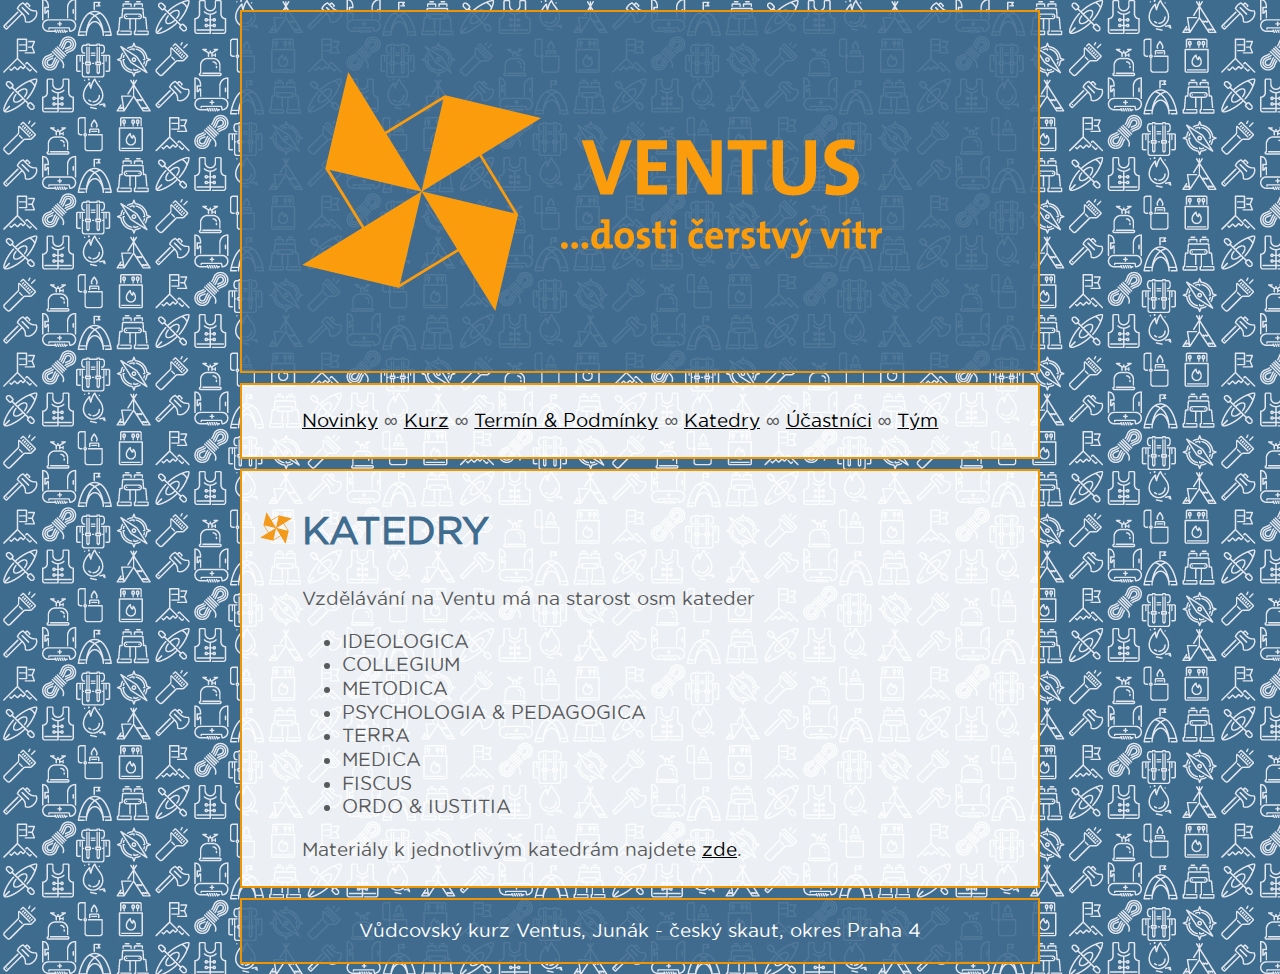
==== katedry.html @ b3671a12 "novy rocnik 2018" ====
<!doctype html>
<!--[if lt IE 7]> <html class="ie6 oldie"> <![endif]-->
<!--[if IE 7]>    <html class="ie7 oldie"> <![endif]-->
<!--[if IE 8]>    <html class="ie8 oldie"> <![endif]-->
<!--[if gt IE 8]><!-->
<html lang="cs">
<!--<![endif]-->
<head>
<meta charset="utf-8">
<meta name="viewport" content="width=device-width, initial-scale=1">
<meta name="theme-color" content="#3e668f">
<title>VENTUS :: Vudcovsky kurz</title>
<meta name="keywords" content="VENTUS, vůdcovky, skauting, pražský skauting, vudcovsky kurz, vudcovky, ORJ Praha 4, Junak - okres Praha 4 "/>
<link href="boilerplate.css" rel="stylesheet" type="text/css">
<link href="default.css" rel="stylesheet" type="text/css">
<link rel="icon" type="image/png" href="img/favicon.ico">
<!-- 
To learn more about the conditional comments around the html tags at the top of the file:
paulirish.com/2008/conditional-stylesheets-vs-css-hacks-answer-neither/

Do the following if you're using your customized build of modernizr (http://www.modernizr.com/):
* insert the link to your js here
* remove the link below to the html5shiv
* add the "no-js" class to the html tags at the top
* you can also remove the link to respond.min.js if you included the MQ Polyfill in your modernizr build 
-->
<!--[if lt IE 9]>
<script src="//html5shiv.googlecode.com/svn/trunk/html5.js"></script>
<![endif]-->
<script src="respond.min.js"></script>
</head>
<body>

<div class="gridContainer clearfix">
  <div id="header">
    <div id="underheader"><a href="index.html"><img src="img/top.png" alt="Ventus"></a></div>
  </div>
  <div class="body">
      <div id="menu" class="underbody">
  <p><a href="index.html">Novinky</a>  ∞  <a href="kurz.html">Kurz</a>  ∞  <a href="termin.html">Termín & Podmínky</a>  ∞  <a href="katedry.html">Katedry</a>  ∞  <a href="lide.html">Účastníci</a>  ∞  <a href="tym.html">Tým</a></p>  </div>
    
    
    
    <div class="underbody">
      <h2>KATEDRY</h2>
      <p>Vzdělávání na Ventu má na starost osm kateder<br>
	  <ul>
		<li>IDEOLOGICA</li>
		<li>COLLEGIUM</li>
		<li>METODICA</li>
		<li>PSYCHOLOGIA & PEDAGOGICA</li>
		<li>TERRA</li>
		<li>MEDICA</li>
		<li>FISCUS</li>
		<li>ORDO & IUSTITIA</li>
		</ul>
		
		Materiály k jednotlivým katedrám najdete <a href="materialy.php">zde</a>.
		
	  </p>
    </div>
  </div>

  <div id="footer">
    <div id="underfooter">
      <p>Vůdcovský kurz Ventus, Junák - český skaut, okres Praha 4</p>
    </div>
  </div>
</div>
</body>
</html>
---- boilerplate.css ----
@font-face {
    font-family: 'goidbook';
    src: url('font/goid-webfont.eot');
    src: url('font/goid-webfont.eot?#iefix') format('embedded-opentype'),
         url('font/goid-webfont.woff2') format('woff2'),
         url('font/goid-webfont.woff') format('woff'),
         url('font/goid-webfont.ttf') format('truetype');
    font-weight: normal;
    font-style: normal;

}


@charset "utf-8";
/*
/* 
 * HTML5 ✰ Boilerplate
 *
 * What follows is the result of much research on cross-browser styling. 
 * Credit left inline and big thanks to Nicolas Gallagher, Jonathan Neal,
 * Kroc Camen, and the H5BP dev community and team.
 *
 * Detailed information about this CSS: h5bp.com/css
 * 
 * Dreamweaver modifications:
 * 1. Commented out selection highlight
 * 2. Removed media queries section (we add our own in a separate file)
 *
 * ==|== normalize ==========================================================
 */


/* =============================================================================
   HTML5 display definitions
   ========================================================================== */

article, aside, details, figcaption, figure, footer, header, hgroup, nav, section {
	display: block;
}
audio, canvas, video {
	display: inline-block;
*display: inline;
*zoom: 1;
}
audio:not([controls]) {
	display: none;
}
[hidden] {
	display: none;
}
/* =============================================================================
   Base
   ========================================================================== */

/*
 * 1. Correct text resizing oddly in IE6/7 when body font-size is set using em units
 * 2. Force vertical scrollbar in non-IE
 * 3. Prevent iOS text size adjust on device orientation change, without disabling user zoom: h5bp.com/g
 */

html {
	font-size: 100%;
	overflow-y: scroll;
	-webkit-text-size-adjust: 100%;
	-ms-text-size-adjust: 100%;
}



body {
	margin: 0;
	line-height: 1.231;
    font-family: "goidbook", "Helvetica Neue", Helvetica, Arial, sans-serif;
	font-size: 1.2em;
	color: rgba(88,89,91,1.00);
	background: url(img/backround.png);
	background-size:auto;
	background-color:white;
	
	
}
h2 {
	text-transform: uppercase;
	left: -1.1em;
	font-size: 2.0em;
	padding-left: 1.1em;
	position: relative;
	color: #406c8f;
	background: url(img/vetrnik.png)0 4px no-repeat;
}
h3 {
	font-size: 1.2em;
	text-transform: uppercase;
	color:rgba(131,169,195,1.00);
}
.foto {
	margin-bottom: 10px;
	border: 1px solid #C90;
}
.ztraty {
	width: 30%;
}
.zastaveni{
	margin-left:1em;
	font-size:0.7em;
	font-style:italic;	
}


@media only screen and (max-width: 769px) {
h2 {
	
	font-size: 1.2em;
	position: relative;
	background:none;

}
h3 {
	font-size: 1.0em;
	
}

body {
	font-size:1em;
}


}
/* =============================================================================
   Links
   ========================================================================== */

a {
	color: black;
}
a:visited {
	color: black;
}
a:hover {
	color: #574e15;
}
a:focus {
	outline: thin dotted;
}
/* Improve readability when focused and hovered in all browsers: h5bp.com/h */
a:hover, a:active {
	outline: 0;
}
/* =============================================================================
   Typography
   ========================================================================== */

abbr[title] {
	border-bottom: 1px dotted;
}
b, strong {
	font-weight: bold;
}
blockquote {
	margin: 1em 40px;
}
dfn {
	font-style: italic;
}
hr {
	display: block;
	height: 1px;
	border: 0;
	border-top: 1px solid #ccc;
	margin: 1em 0;
	padding: 0;
}
ins {
	background: #ff9;
	color: #000;
	text-decoration: none;
}
mark {
	background: #ff0;
	color: #000;
	font-style: italic;
	font-weight: bold;
}
/* Redeclare monospace font family: h5bp.com/j */
pre, code, kbd, samp {
	font-family: monospace, monospace;
	_font-family: 'courier new', monospace;
	font-size: 1em;
}
/* Improve readability of pre-formatted text in all browsers */
pre {
	white-space: pre;
	white-space: pre-wrap;
	word-wrap: break-word;
}
q {
	quotes: none;
}
q:before, q:after {
	content: "";
	content: none;
}
small {
	font-size: 85%;
}
/* Position subscript and superscript content without affecting line-height: h5bp.com/k */
sub, sup {
	font-size: 75%;
	line-height: 0;
	position: relative;
	vertical-align: baseline;
}
sup {
	top: -0.5em;
}
sub {
	bottom: -0.25em;
}
/* =============================================================================
   Lists
   ========================================================================== */

ul, ol {
	margin: 1em 0;
	padding: 0 0 0 40px;
}
dd {
	margin: 0 0 0 40px;
}
nav ul, nav ol {
	list-style: none;
	list-style-image: none;
	margin: 0;
	padding: 0;
}
/* =============================================================================
   Embedded content
   ========================================================================== */

/*
 * 1. Improve image quality when scaled in IE7: h5bp.com/d
 * 2. Remove the gap between images and borders on image containers: h5bp.com/e 
 */

img {
	border: 0;
	-ms-interpolation-mode: bicubic;
	vertical-align: middle;
}
/*
 * Correct overflow not hidden in IE9 
 */

svg:not(:root) {
	overflow: hidden;
}
/* =============================================================================
   Figures
   ========================================================================== */

figure {
	margin: 0;
}
/* =============================================================================
   Forms
   ========================================================================== */

form {
	margin: 0;
}
fieldset {
	border: 0;
	margin: 0;
	padding: 0;
}
/* Indicate that 'label' will shift focus to the associated form element */
label {
	cursor: pointer;
}
/* 
 * 1. Correct color not inheriting in IE6/7/8/9 
 * 2. Correct alignment displayed oddly in IE6/7 
 */

legend {
	border: 0;
*margin-left: -7px;
	padding: 0;
}
/*
 * 1. Correct font-size not inheriting in all browsers
 * 2. Remove margins in FF3/4 S5 Chrome
 * 3. Define consistent vertical alignment display in all browsers
 */

button, input, select, textarea {
	font-size: 100%;
	margin: 0;
	vertical-align: baseline;
*vertical-align: middle;
}
/*
 * 1. Define line-height as normal to match FF3/4 (set using !important in the UA stylesheet)
 * 2. Correct inner spacing displayed oddly in IE6/7
 */

button, input {
	line-height: normal;
*overflow: visible;
}
/*
 * Reintroduce inner spacing in 'table' to avoid overlap and whitespace issues in IE6/7
 */

table button, table input {
*overflow: auto;
}
/*
 * 1. Display hand cursor for clickable form elements
 * 2. Allow styling of clickable form elements in iOS
 */

button, input[type="button"], input[type="reset"], input[type="submit"] {
	cursor: pointer;
	-webkit-appearance: button;
}
/*
 * Consistent box sizing and appearance
 */

input[type="checkbox"], input[type="radio"] {
	box-sizing: border-box;
}
input[type="search"] {
	-webkit-appearance: textfield;
	-moz-box-sizing: content-box;
	-webkit-box-sizing: content-box;
	box-sizing: content-box;
}
input[type="search"]::-webkit-search-decoration {
-webkit-appearance: none;
}

/* 
 * Remove inner padding and border in FF3/4: h5bp.com/l 
 */

button::-moz-focus-inner, input::-moz-focus-inner {
border: 0;
padding: 0;
}
/* 
 * 1. Remove default vertical scrollbar in IE6/7/8/9 
 * 2. Allow only vertical resizing
 */

textarea {
	overflow: auto;
	vertical-align: top;
	resize: vertical;
}

/* Colors for form validity */
input:valid, textarea:valid {
}
input:invalid, textarea:invalid {
background-color: #f0dddd;
}
/* =============================================================================
   Tables
   ========================================================================== */

table {
	border-collapse: collapse;
	border-spacing: 0;
}
td {
	vertical-align: top;
}
/* ==|== primary styles =====================================================
   Author: 
   ========================================================================== */
















/* ==|== non-semantic helper classes ========================================
   Please define your styles before this section.
   ========================================================================== */

/* For image replacement */
.ir {
	display: block;
	border: 0;
	text-indent: -999em;
	overflow: hidden;
	background-color: transparent;
	background-repeat: no-repeat;
	text-align: left;
	direction: ltr;
}
.ir br {
	display: none;
}
/* Hide from both screenreaders and browsers: h5bp.com/u */
.hidden {
	display: none !important;
	visibility: hidden;
}
/* Hide only visually, but have it available for screenreaders: h5bp.com/v */
.visuallyhidden {
	border: 0;
	clip: rect(0 0 0 0);
	height: 1px;
	margin: -1px;
	overflow: hidden;
	padding: 0;
	position: absolute;
	width: 1px;
}
/* Extends the .visuallyhidden class to allow the element to be focusable when navigated to via the keyboard: h5bp.com/p */
.visuallyhidden.focusable:active, .visuallyhidden.focusable:focus {
	clip: auto;
	height: auto;
	margin: 0;
	overflow: visible;
	position: static;
	width: auto;
}
/* Hide visually and from screenreaders, but maintain layout */
.invisible {
	visibility: hidden;
}
/* Contain floats: h5bp.com/q */ 
.clearfix:before, .clearfix:after {
	content: "";
	display: table;
}
.clearfix:after {
	clear: both;
}
.clearfix {
	zoom: 1;
}

/* ==|== print styles =======================================================
   Print styles.
   Inlined to avoid required HTTP connection: h5bp.com/r
   ========================================================================== */
 
@media print {
* {
	background: transparent !important;
	color: black !important;
	text-shadow: none !important;
	filter: none !important;
	-ms-filter: none !important;
} /* Black prints faster: h5bp.com/s */
a, a:visited {
	text-decoration: underline;
}
a[href]:after {
	content: " (" attr(href) ")";
}
abbr[title]:after {
	content: " (" attr(title) ")";
}
.ir a:after, a[href^="javascript:"]:after, a[href^="#"]:after {
	content: "";
}  /* Don't show links for images, or javascript/internal links */
pre, blockquote {
	border: 1px solid #999;
	page-break-inside: avoid;
}
thead {
	display: table-header-group;
} /* h5bp.com/t */
tr, img {
	page-break-inside: avoid;
}
img {
	max-width: 100% !important;
}
@page {
	margin: 0.5cm;
}
p, h2, h3 {
	orphans: 3;
	widows: 3;
}
h2, h3 {
	page-break-after: avoid;
}
}
---- default.css ----
@charset "utf-8";
/* Simple fluid media
   Note: Fluid media requires that you remove the media's height and width attributes from the HTML
   http://www.alistapart.com/articles/fluid-images/ 
*/
img, object, embed, video {
	max-width: 100%;
}
/* IE 6 does not support max-width so default to width 100% */
.ie6 img {
	width:100%;
}

/*
	Dreamweaver Fluid Grid Properties
	----------------------------------
	dw-num-cols-mobile:		4;
	dw-num-cols-tablet:		12;
	dw-num-cols-desktop:	12;
	dw-gutter-percentage:	25;
	
	Inspiration from "Responsive Web Design" by Ethan Marcotte 
	http://www.alistapart.com/articles/responsive-web-design
	
	and Golden Grid System by Joni Korpi
	http://goldengridsystem.com/
*/

/* Mobile Layout: 480px and below. */

.gridContainer {
	margin-left: auto;
	margin-right: auto;
	width: 95.45%;
	padding-left: 2.275%;
	padding-right: 2.275%;
}

.underbody{
	padding: 5px;
	padding-left:10px;
	padding-right:10px;
	
	border: 2px solid #F09500;
	
	
	margin-top:10px;
	margin-bottom:10px;
	background-color:rgba(255,255,255,0.9);
	
	
}

#underheader{
	margin-top:10px;
	display:block;
	border: 2px solid #F09500;
	background-color:rgba(64,108,143,0.9);

		
	
	
}

	
#underfooter{
	text-align:center;
	
	margin-bottom:10px;
	border: 2px solid #F09500;
background-color:rgba(64,108,143,0.9);
color: white;
}


.body {
	clear: both;
	float: left;
	margin-left: 0;
	width: 100%;
	display: block;
	

}
#footer {
	clear: both;
	float: left;
	margin-left: 0;
	width: 100%;
	display: block;
}
#header {
	clear: both;
	float: left;
	margin-left: 0;
	width: 100%;
	display: block;
}


/* Tablet Layout: 481px to 768px. Inherits styles from: Mobile Layout. */

@media only screen and (min-width: 481px) {
.gridContainer {
	width: 91.45%;
	padding-left: 0.775%;
	padding-right: 0.775%;
}

.body {
	clear: both;
	float: left;
	margin-left: 0;
	width: 100%;
	display: block;
	
}


.underbody{
	padding: 5px;
	padding-left:60px;
	padding-right:20px;
}

#footer {
	clear: both;
	float: left;
	margin-left: 0;
	width: 100%;
	display: block;
}
#header {
	clear: both;
	float: left;
	margin-left: 0;
	width: 100%;
	display: block;
}


}

/* Desktop Layout: 769px to a max of 1232px.  Inherits styles from: Mobile Layout and Tablet Layout. */

@media only screen and (min-width: 769px) {
.gridContainer {
	width: 91.45%;
	max-width: 800px;
	padding-left: 0.55%;
	padding-right: 0.55%;
	margin: auto;
}

.body {
	clear: both;
	float: left;
	margin-left: 0;
	width: 100%;
	display: block;
}
#footer {
	clear: both;
	float: left;
	margin-left: 0;
	width: 100%;
	display: block;
}
#header {
	clear: both;
	float: left;
	margin-left: 0;
	width: 100%;
	display: block;
}


}
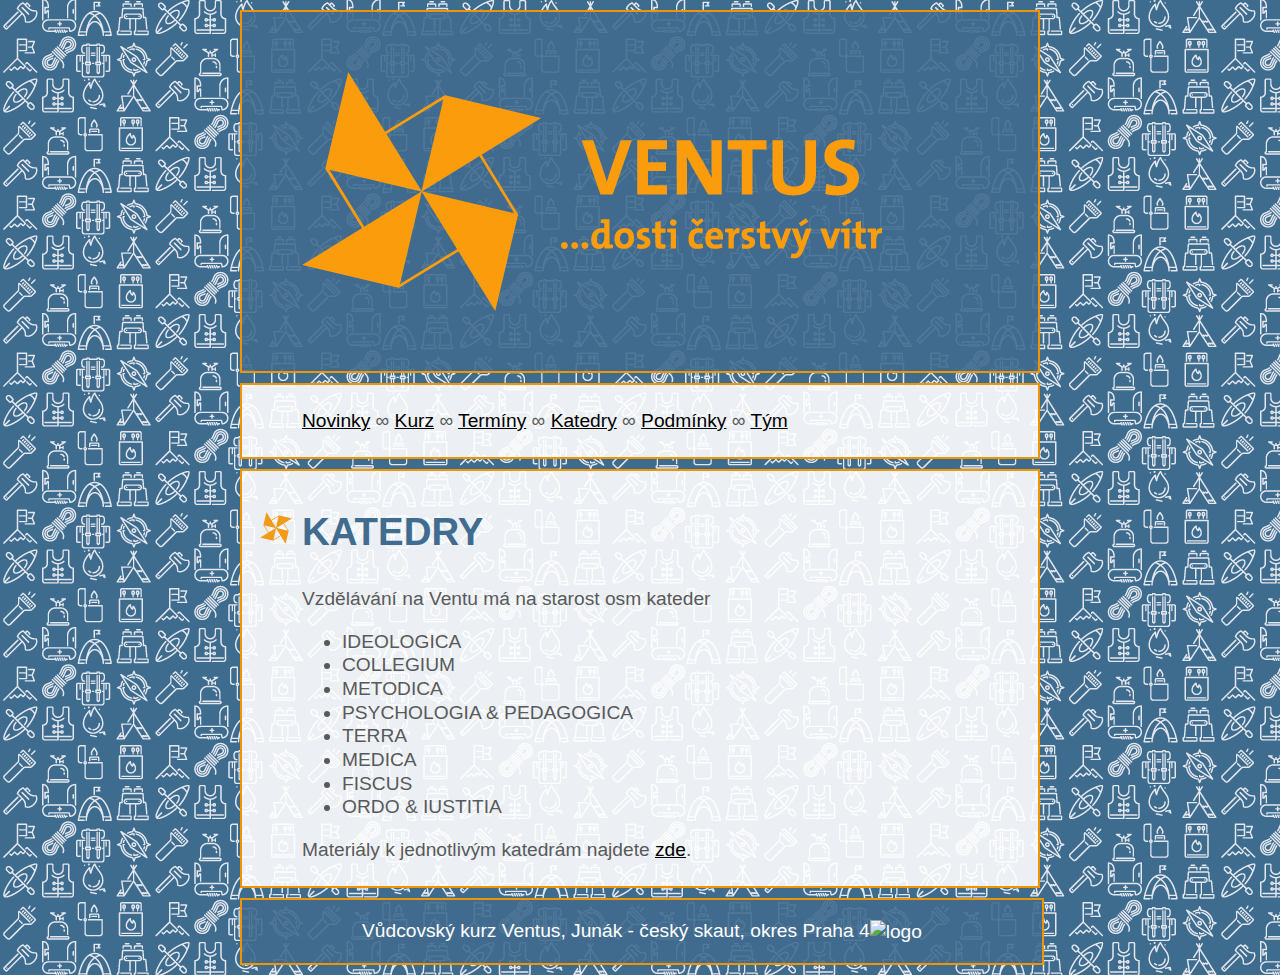
==== commit 5600d995: "text updates" ====
--- a/katedry.html
+++ b/katedry.html
@@ -37,7 +37,7 @@
   </div>
   <div class="body">
       <div id="menu" class="underbody">
-  <p><a href="index.html">Novinky</a>  ∞  <a href="kurz.html">Kurz</a>  ∞  <a href="termin.html">Termín & Podmínky</a>  ∞  <a href="katedry.html">Katedry</a>  ∞  <a href="lide.html">Účastníci</a>  ∞  <a href="tym.html">Tým</a></p>  </div>
+  <p><a href="index.html">Novinky</a>  ∞  <a href="kurz.html">Kurz</a>  ∞  <a href="terminy.html">Termíny</a>  ∞  <a href="katedry.html">Katedry</a>  ∞  <a href="podminky.html">Podmínky</a>  ∞  <a href="tym.html">Tým</a></p>  </div>
     
     
     
@@ -63,7 +63,7 @@
 
   <div id="footer">
     <div id="underfooter">
-      <p>Vůdcovský kurz Ventus, Junák - český skaut, okres Praha 4</p>
+      <p>Vůdcovský kurz Ventus, Junák - český skaut, okres Praha 4<img src="img/SKAUT_bezznacky_logo_bile_stit.png" width="100" height="100" alt="logo" ></p><div style="clear:both"></div></p>
     </div>
   </div>
 </div>
--- a/boilerplate.css
+++ b/boilerplate.css
@@ -1,3 +1,4 @@
+@charset "utf-8";
 @font-face {
     font-family: 'goidbook';
     src: url('font/goid-webfont.eot');
@@ -10,8 +11,72 @@
 
 }
 
-
-@charset "utf-8";
+/* skautske fonty */
+@font-face {
+    font-family: 'themix';
+    src: url('https://cdn.skauting.cz/fonts/TheMix_LT_400.eot');
+    src: url('https://cdn.skauting.cz/fonts/TheMix_LT_400.eot? #iefix') format('embedded-opentype');
+    src: url('https://cdn.skauting.cz/fonts/TheMix_LT_400.woff') format('woff'),
+		 url('https://cdn.skauting.cz/fonts/TheMix_LT_400.woff2') format('woff2'),
+         url('https://cdn.skauting.cz/fonts/TheMix_LT_400.otf') format('opentype'),
+         url('https://cdn.skauting.cz/fonts/TheMix_LT_400.svg#themix') format('svg');
+    font-weight: 400;
+    font-style: normal;
+}
+
+
+@font-face {
+    font-family: 'themix';
+    src: url('https://cdn.skauting.cz/fonts/TheMix_LT_400i.eot');
+    src: url('https://cdn.skauting.cz/fonts/TheMix_LT_400i.eot? #iefix') format('embedded-opentype');
+    src: url('https://cdn.skauting.cz/fonts/TheMix_LT_400i.woff') format('woff'),
+		 url('https://cdn.skauting.cz/fonts/TheMix_LT_400i.woff2') format('woff2'),
+         url('https://cdn.skauting.cz/fonts/TheMix_LT_400i.otf') format('opentype'),
+         url('https://cdn.skauting.cz/fonts/TheMix_LT_400i.svg#themix') format('svg');
+    font-weight: 400;
+    font-style: italic;
+}
+
+
+@font-face {
+    font-family: 'themix';
+    src: url('https://cdn.skauting.cz/fonts/TheMix_LT_700.eot');
+    src: url('https://cdn.skauting.cz/fonts/TheMix_LT_700.eot? #iefix') format('embedded-opentype');
+    src: url('https://cdn.skauting.cz/fonts/TheMix_LT_700.woff') format('woff'),
+		 url('https://cdn.skauting.cz/fonts/TheMix_LT_700.woff2') format('woff2'),
+         url('https://cdn.skauting.cz/fonts/TheMix_LT_700.otf') format('opentype'),
+         url('https://cdn.skauting.cz/fonts/TheMix_LT_700.svg#themix') format('svg');
+    font-weight: 700;
+    font-style: normal;
+}
+
+
+@font-face {
+    font-family: 'themix';
+    src: url('https://cdn.skauting.cz/fonts/TheMix_LT_700i.eot');
+    src: url('https://cdn.skauting.cz/fonts/TheMix_LT_700i.eot? #iefix') format('embedded-opentype');
+    src: url('https://cdn.skauting.cz/fonts/TheMix_LT_700i.woff') format('woff'),
+		 url('https://cdn.skauting.cz/fonts/TheMix_LT_700i.woff2') format('woff2'),
+         url('https://cdn.skauting.cz/fonts/TheMix_LT_700i.otf') format('opentype'),
+         url('https://cdn.skauting.cz/fonts/TheMix_LT_700i.svg#themix') format('svg');
+    font-weight: 700;
+    font-style: italic;
+}
+
+
+@font-face {
+    font-family: 'skautbold';
+    src: url('https://cdn.skauting.cz/fonts/skaut-bold-webfont.eot');
+    src: url('https://cdn.skauting.cz/fonts/skaut-bold-webfont.eot? #iefix') format('embedded-opentype');
+    src: url('https://cdn.skauting.cz/fonts/skaut-bold-webfont.woff') format('woff'),
+   		 url('https://cdn.skauting.cz/fonts/skaut-bold-webfont.otf') format('opentype'),
+         url('https://cdn.skauting.cz/fonts/skaut-bold-webfont.svg#skautbold') format('svg');
+    font-weight: normal;
+    font-style: normal;
+}
+
+
+
 /*
 /* 
  * HTML5 ✰ Boilerplate
@@ -70,7 +135,7 @@
 body {
 	margin: 0;
 	line-height: 1.231;
-    font-family: "goidbook", "Helvetica Neue", Helvetica, Arial, sans-serif;
+    font-family: "themix", "Helvetica Neue", Helvetica, Arial, sans-serif;
 	font-size: 1.2em;
 	color: rgba(88,89,91,1.00);
 	background: url(img/backround.png);
@@ -81,6 +146,7 @@
 }
 h2 {
 	text-transform: uppercase;
+	font-family: skautbold, sans-serif;
 	left: -1.1em;
 	font-size: 2.0em;
 	padding-left: 1.1em;
@@ -113,6 +179,7 @@
 	font-size: 1.2em;
 	position: relative;
 	background:none;
+	font-family: skautbold, sans-serif;
 
 }
 h3 {
--- a/default.css
+++ b/default.css
@@ -10,6 +10,9 @@
 .ie6 img {
 	width:100%;
 }
+
+
+
 
 /*
 	Dreamweaver Fluid Grid Properties
@@ -28,6 +31,10 @@
 
 /* Mobile Layout: 480px and below. */
 
+.font {
+    visibility:hidden;
+    font-family: skautbold, sans-serif;
+}
 .gridContainer {
 	margin-left: auto;
 	margin-right: auto;
@@ -65,11 +72,12 @@
 	
 #underfooter{
 	text-align:center;
-	
 	margin-bottom:10px;
 	border: 2px solid #F09500;
 background-color:rgba(64,108,143,0.9);
 color: white;
+    display: inline-block;
+    width: inherit;
 }
 
 
@@ -113,6 +121,7 @@
 	margin-left: 0;
 	width: 100%;
 	display: block;
+
 	
 }
 
@@ -158,6 +167,7 @@
 	margin-left: 0;
 	width: 100%;
 	display: block;
+
 }
 #footer {
 	clear: both;
@@ -175,4 +185,6 @@
 }
 
 
+
+
 }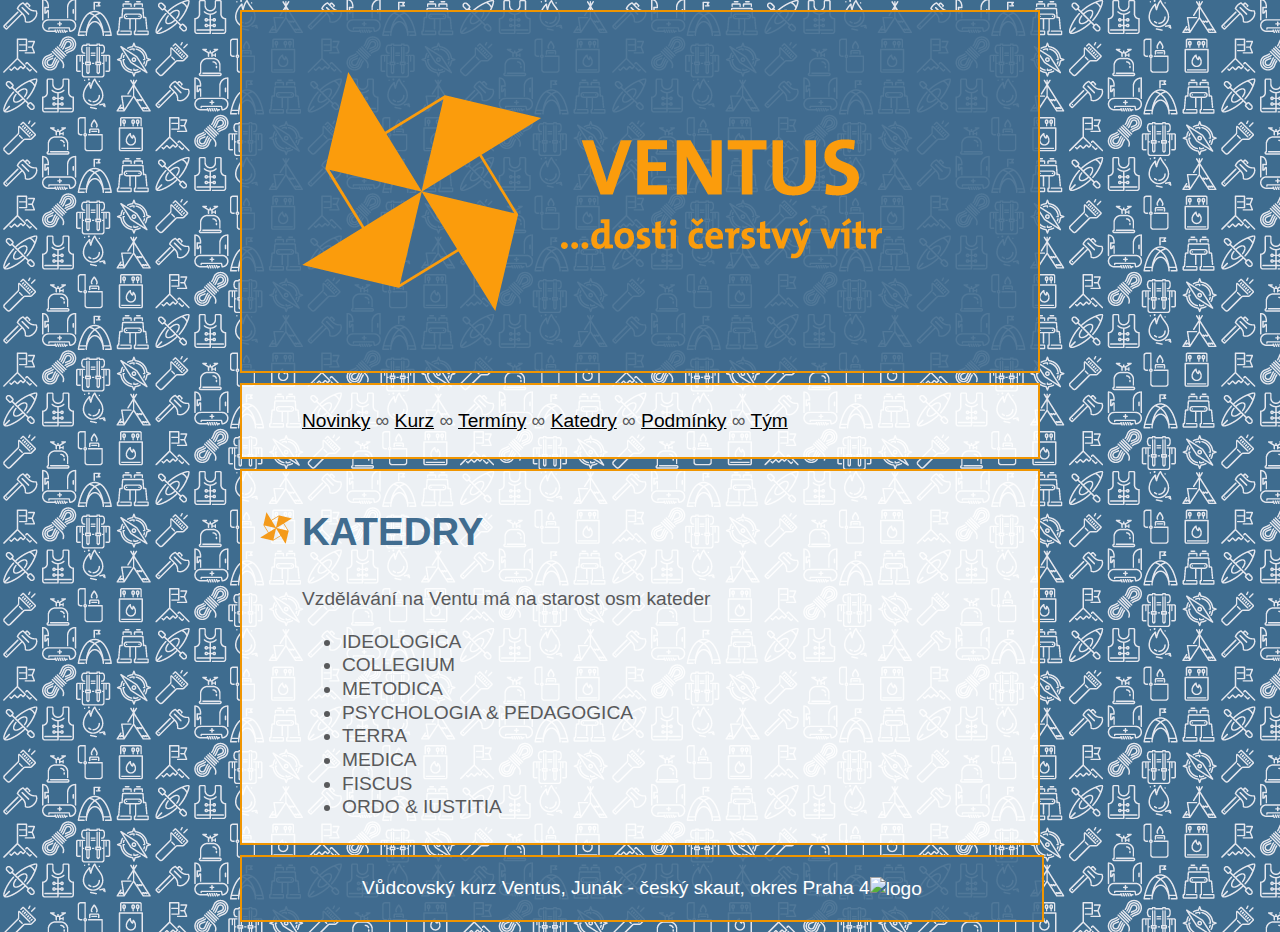
==== commit 30d905df: "update textu" ====
--- a/katedry.html
+++ b/katedry.html
@@ -14,7 +14,7 @@
 <link href="boilerplate.css" rel="stylesheet" type="text/css">
 <link href="default.css" rel="stylesheet" type="text/css">
 <link rel="icon" type="image/png" href="img/favicon.ico">
-<!-- 
+<!--
 To learn more about the conditional comments around the html tags at the top of the file:
 paulirish.com/2008/conditional-stylesheets-vs-css-hacks-answer-neither/
 
@@ -22,7 +22,7 @@
 * insert the link to your js here
 * remove the link below to the html5shiv
 * add the "no-js" class to the html tags at the top
-* you can also remove the link to respond.min.js if you included the MQ Polyfill in your modernizr build 
+* you can also remove the link to respond.min.js if you included the MQ Polyfill in your modernizr build
 -->
 <!--[if lt IE 9]>
 <script src="//html5shiv.googlecode.com/svn/trunk/html5.js"></script>
@@ -38,9 +38,9 @@
   <div class="body">
       <div id="menu" class="underbody">
   <p><a href="index.html">Novinky</a>  ∞  <a href="kurz.html">Kurz</a>  ∞  <a href="terminy.html">Termíny</a>  ∞  <a href="katedry.html">Katedry</a>  ∞  <a href="podminky.html">Podmínky</a>  ∞  <a href="tym.html">Tým</a></p>  </div>
-    
-    
-    
+
+
+
     <div class="underbody">
       <h2>KATEDRY</h2>
       <p>Vzdělávání na Ventu má na starost osm kateder<br>
@@ -54,9 +54,8 @@
 		<li>FISCUS</li>
 		<li>ORDO & IUSTITIA</li>
 		</ul>
-		
-		Materiály k jednotlivým katedrám najdete <a href="materialy.php">zde</a>.
-		
+
+
 	  </p>
     </div>
   </div>
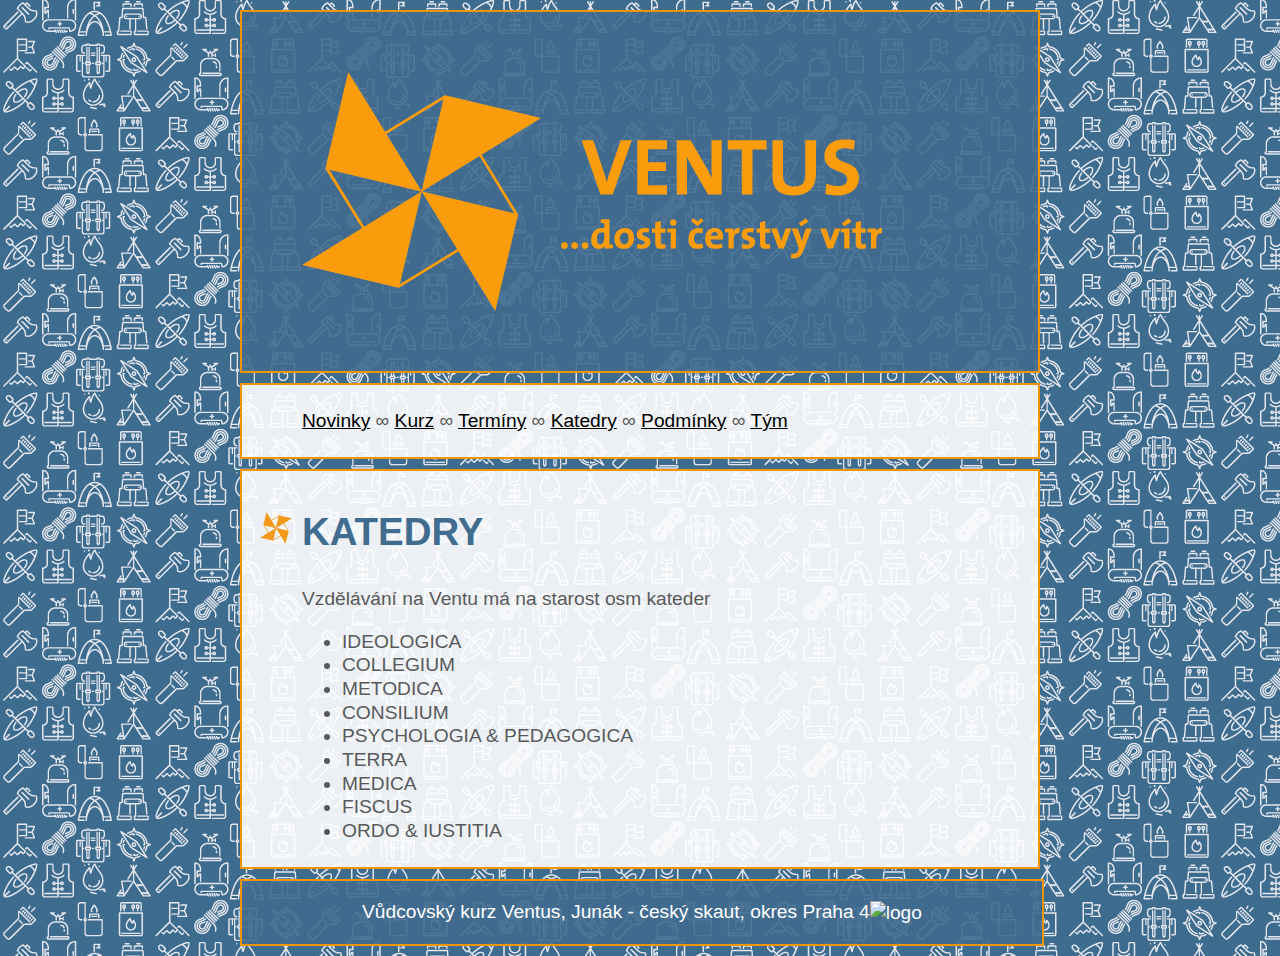
==== commit 5e767230: "katedry update" ====
--- a/katedry.html
+++ b/katedry.html
@@ -48,6 +48,7 @@
 		<li>IDEOLOGICA</li>
 		<li>COLLEGIUM</li>
 		<li>METODICA</li>
+    <li>CONSILIUM</li>
 		<li>PSYCHOLOGIA & PEDAGOGICA</li>
 		<li>TERRA</li>
 		<li>MEDICA</li>
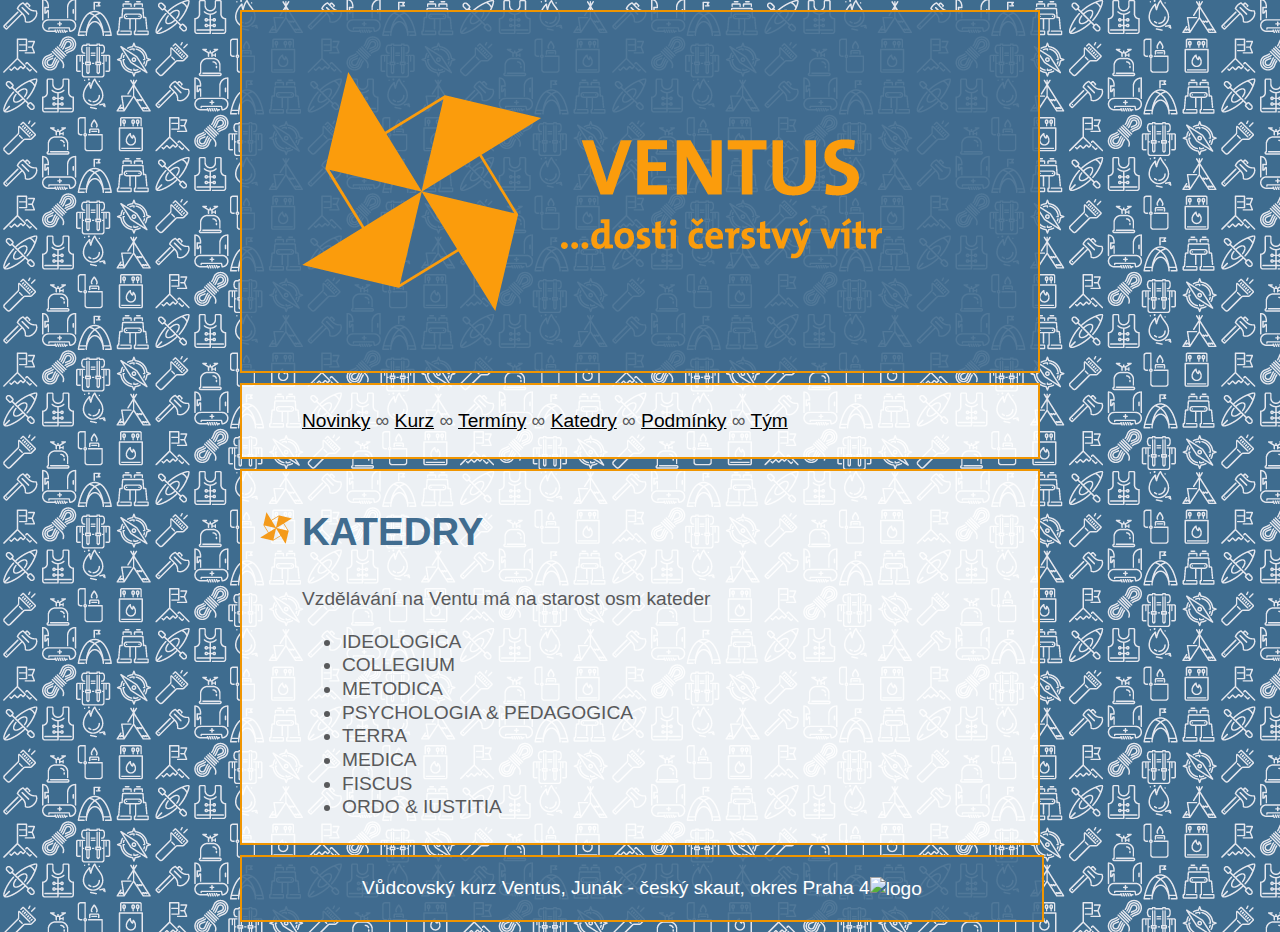
==== commit 6d811073: "fpt setup atom" ====
--- a/katedry.html
+++ b/katedry.html
@@ -48,7 +48,6 @@
 		<li>IDEOLOGICA</li>
 		<li>COLLEGIUM</li>
 		<li>METODICA</li>
-    <li>CONSILIUM</li>
 		<li>PSYCHOLOGIA & PEDAGOGICA</li>
 		<li>TERRA</li>
 		<li>MEDICA</li>
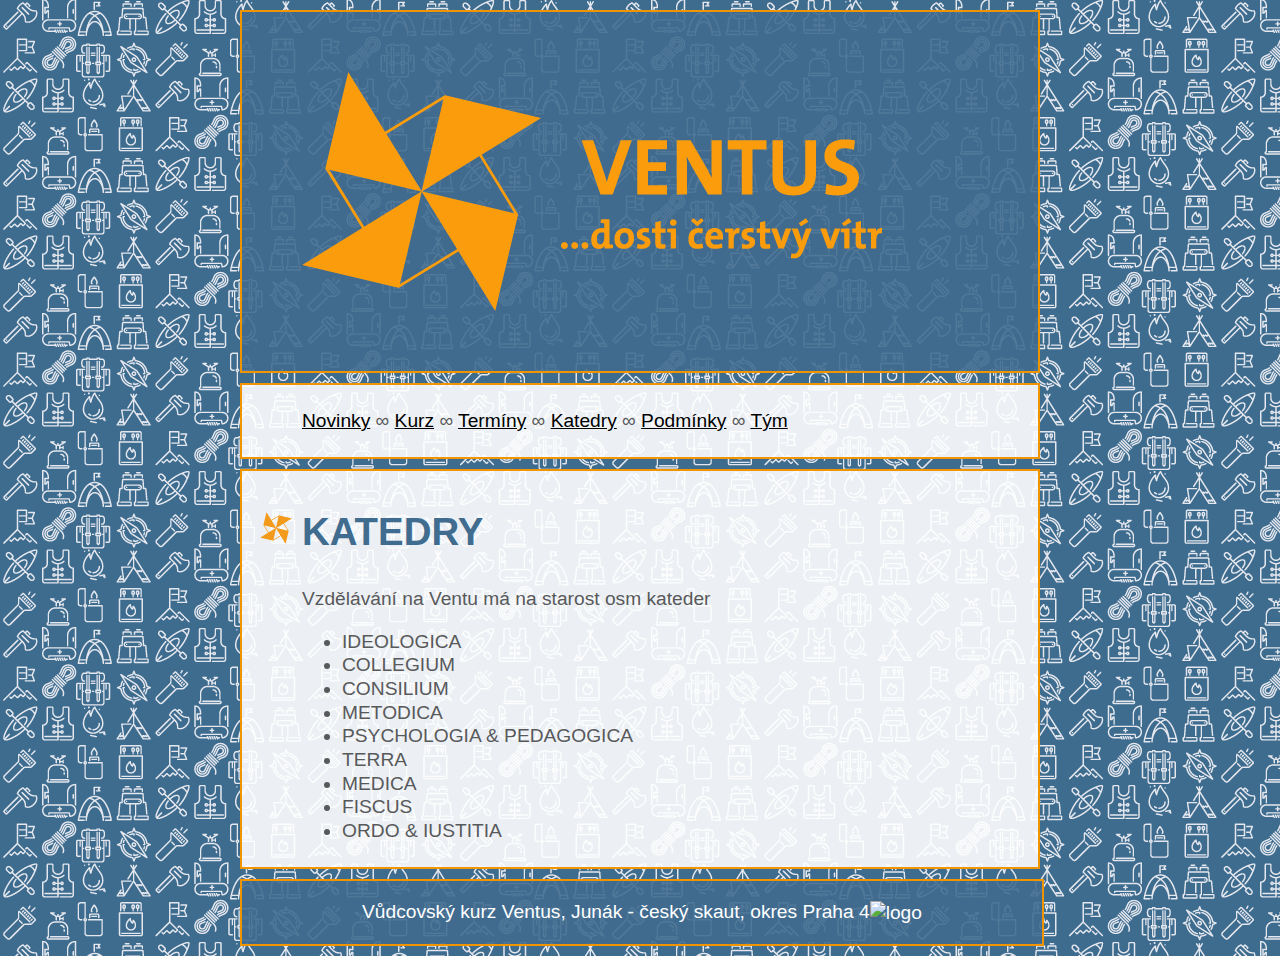
==== commit 0945c954: "katedra update" ====
--- a/katedry.html
+++ b/katedry.html
@@ -47,6 +47,7 @@
 	  <ul>
 		<li>IDEOLOGICA</li>
 		<li>COLLEGIUM</li>
+    <li>CONSILIUM</li>
 		<li>METODICA</li>
 		<li>PSYCHOLOGIA & PEDAGOGICA</li>
 		<li>TERRA</li>
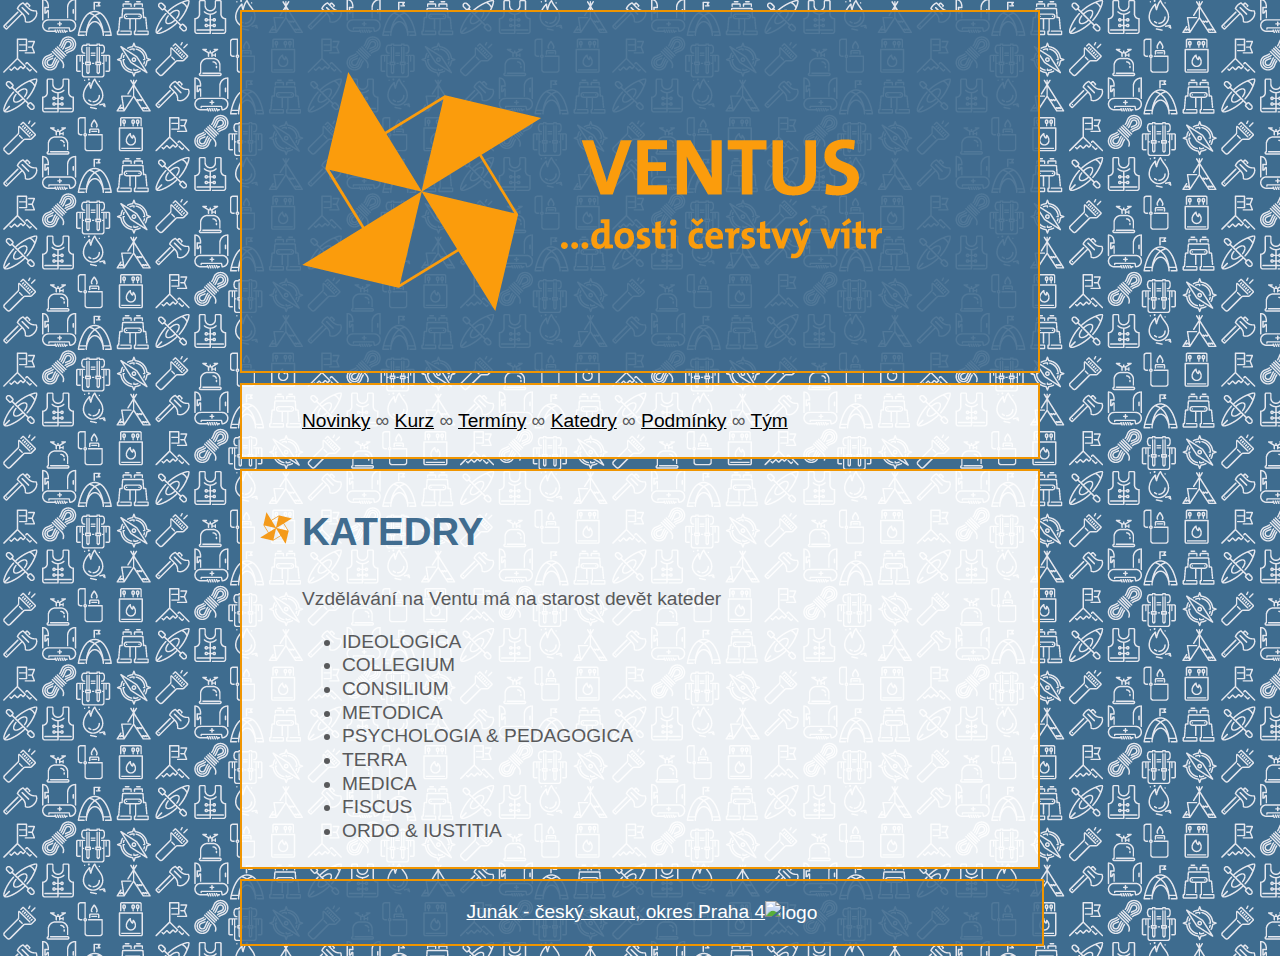
==== commit 131250e4: "opravy textů a patičky" ====
--- a/katedry.html
+++ b/katedry.html
@@ -43,11 +43,11 @@
 
     <div class="underbody">
       <h2>KATEDRY</h2>
-      <p>Vzdělávání na Ventu má na starost osm kateder<br>
+      <p>Vzdělávání na Ventu má na starost devět kateder<br>
 	  <ul>
 		<li>IDEOLOGICA</li>
 		<li>COLLEGIUM</li>
-    <li>CONSILIUM</li>
+		<li>CONSILIUM</li>
 		<li>METODICA</li>
 		<li>PSYCHOLOGIA & PEDAGOGICA</li>
 		<li>TERRA</li>
@@ -63,7 +63,8 @@
 
   <div id="footer">
     <div id="underfooter">
-      <p>Vůdcovský kurz Ventus, Junák - český skaut, okres Praha 4<img src="img/SKAUT_bezznacky_logo_bile_stit.png" width="100" height="100" alt="logo" ></p><div style="clear:both"></div></p>
+        
+      <p><a style="color:white" target="_blank" rel="noopener noreferrer" href="http://www.orj-praha4.skauting.cz/">Junák - český skaut, okres Praha 4</a><img src="img/SKAUT_bezznacky_logo_bile_stit.png" width="100" height="100" alt="logo" ></p><div style="clear:both"></div>
     </div>
   </div>
 </div>
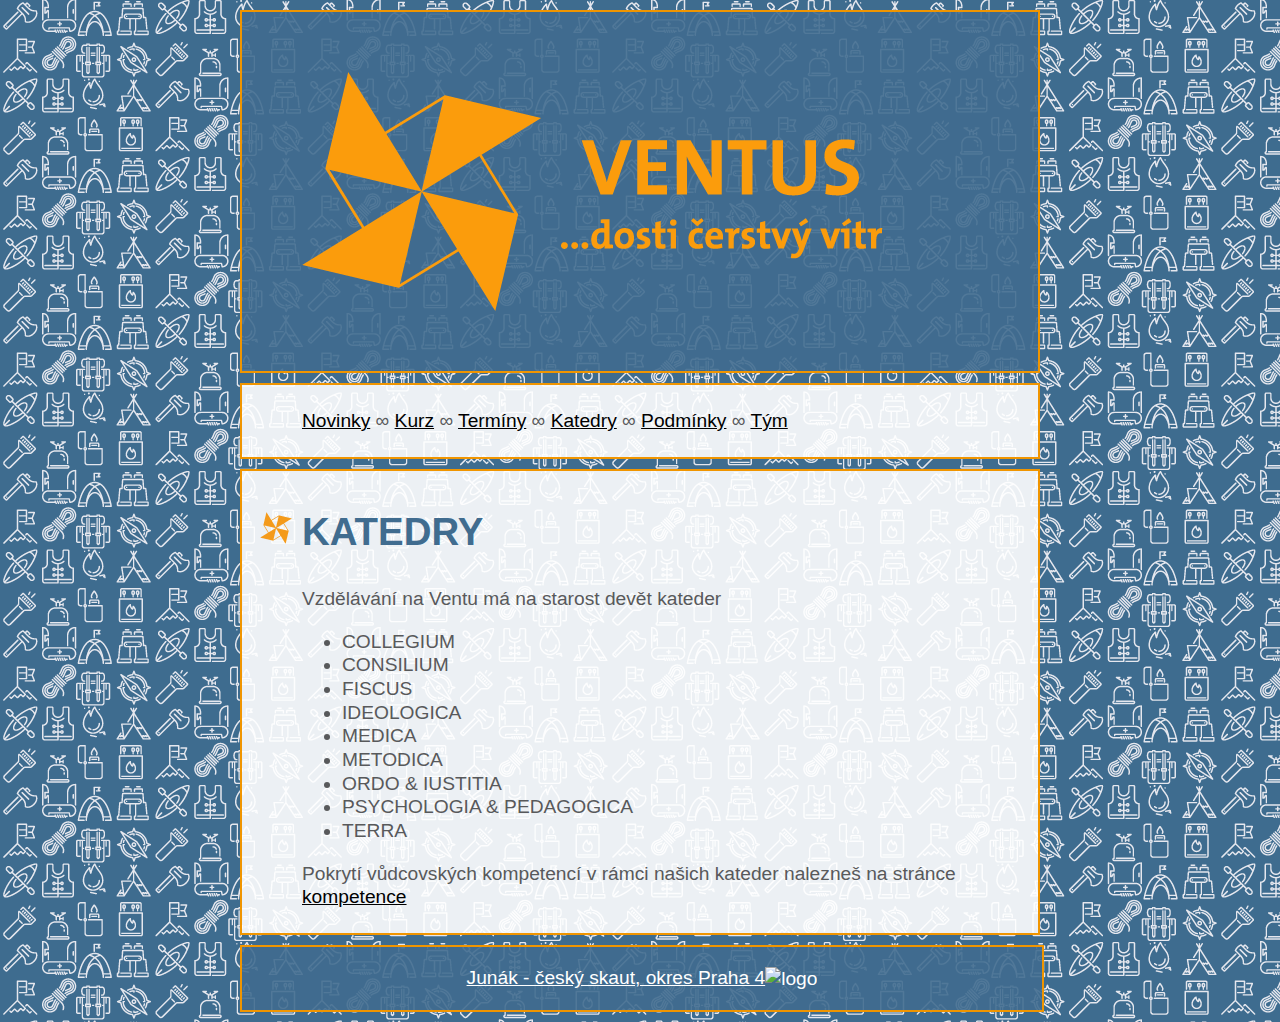
==== commit d8e8d4d8: "update tym, ucastnici" ====
--- a/katedry.html
+++ b/katedry.html
@@ -45,16 +45,19 @@
       <h2>KATEDRY</h2>
       <p>Vzdělávání na Ventu má na starost devět kateder<br>
 	  <ul>
-		<li>IDEOLOGICA</li>
+		
 		<li>COLLEGIUM</li>
 		<li>CONSILIUM</li>
+		<li>FISCUS</li>
+		<li>IDEOLOGICA</li>
+		<li>MEDICA</li>
 		<li>METODICA</li>
+		<li>ORDO & IUSTITIA</li>
 		<li>PSYCHOLOGIA & PEDAGOGICA</li>
 		<li>TERRA</li>
-		<li>MEDICA</li>
-		<li>FISCUS</li>
-		<li>ORDO & IUSTITIA</li>
 		</ul>
+		
+		Pokrytí vůdcovských kompetencí v rámci našich kateder nalezneš na stránce <a href="kompetence.html">kompetence</a>
 
 
 	  </p>
